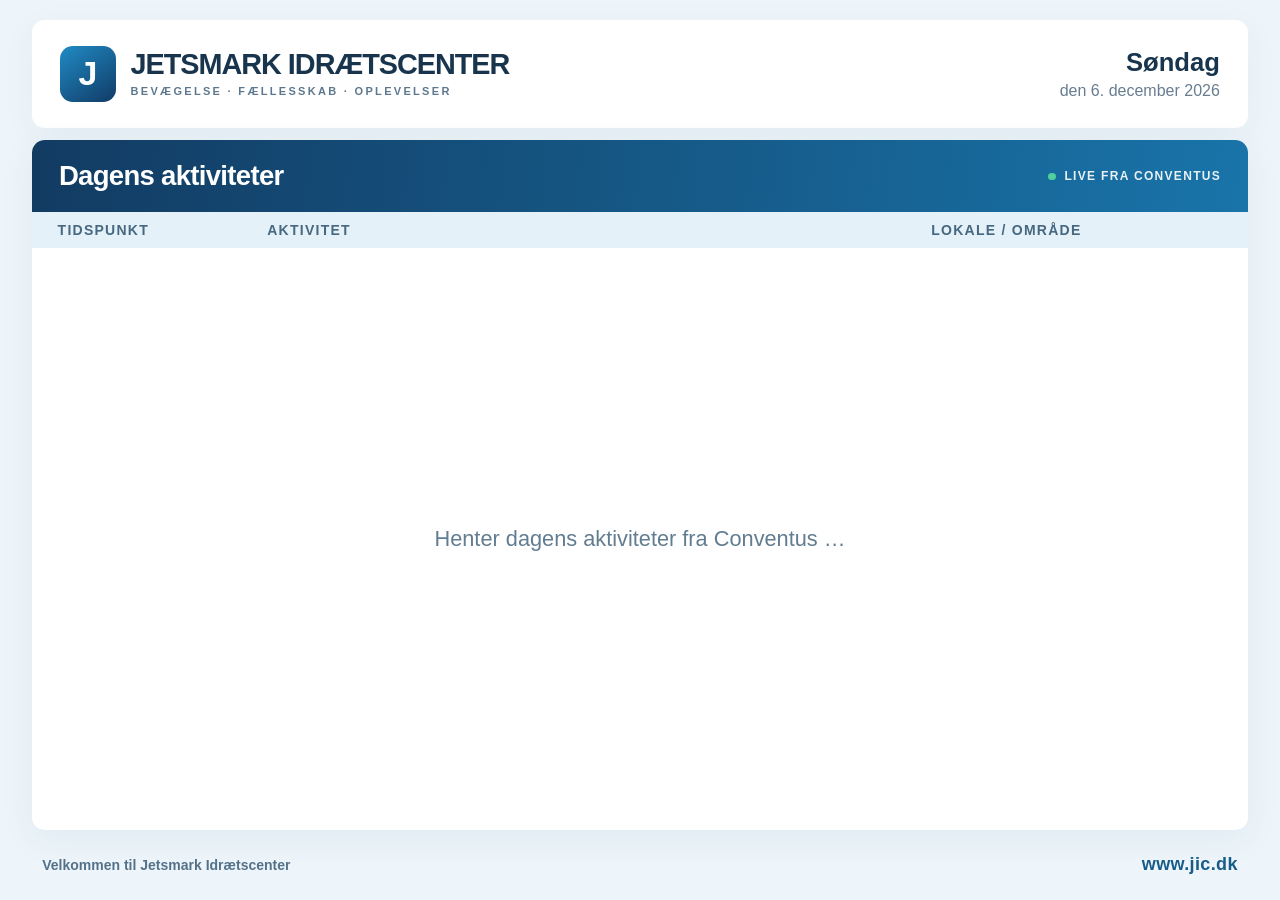
==== foyer/index.html @ 2ba8363d "Add 4K foyer information screen connected to Conventus" ====
<!doctype html>
<html lang="da">
<head>
<meta charset="utf-8"><meta name="viewport" content="width=device-width,initial-scale=1">
<meta http-equiv="refresh" content="300">
<title>Jetsmark Idrætscenter · Foyer</title>
<style>
:root{--navy:#102d4a;--blue:#176da3;--line:#dce8f0;--ink:#19354e;--muted:#687d90}
*{box-sizing:border-box}html,body{margin:0;width:100%;height:100%;overflow:hidden;font-family:Inter,Arial,Helvetica,sans-serif;color:var(--ink);background:#edf5fa}
#stage{width:100%;height:100%;display:flex;flex-direction:column;padding:2.2vh 2.5vw 1.4vh;gap:1.4vh}
header{display:flex;align-items:center;justify-content:space-between;gap:3vw;background:#fff;border-radius:1vw;padding:1.6vh 2.2vw;box-shadow:0 8px 35px #173e5a0c;min-height:12vh}
.brand{display:flex;align-items:center;gap:1.1vw}.mark{height:4.4vw;width:4.4vw;max-height:96px;max-width:96px;border-radius:1vw;background:linear-gradient(145deg,#208bc5,#113b66);color:#fff;display:grid;place-items:center;font-weight:900;font-size:clamp(30px,2.65vw,100px);letter-spacing:-.22em;padding-right:.25em}
.brand-title{font-size:clamp(22px,2.25vw,92px);font-weight:850;letter-spacing:-.035em;line-height:1}.brand-sub{font-size:clamp(11px,.86vw,32px);letter-spacing:.21em;color:#5d788e;font-weight:750;margin-top:.7vh}
.datebox{text-align:right}.weekday{font-weight:850;font-size:clamp(24px,2vw,80px);text-transform:capitalize}.date{font-size:clamp(16px,1.15vw,44px);color:var(--muted);margin-top:.5vh}
main{display:flex;flex-direction:column;flex:1;min-height:0;background:#fff;border-radius:1vw;overflow:hidden;box-shadow:0 8px 35px #173e5a10}
.heading{display:flex;align-items:center;justify-content:space-between;background:linear-gradient(95deg,#123b62,#1974a9);color:#fff;padding:1.4vh 2.1vw;min-height:8vh}
.heading h1{font-size:clamp(25px,2.15vw,80px);margin:0;font-weight:800;letter-spacing:-.025em}.live{font-size:clamp(12px,.85vw,34px);font-weight:750;letter-spacing:.11em;opacity:.9}.live:before{content:"";display:inline-block;width:.65em;height:.65em;background:#55db9e;border-radius:50%;margin-right:.7em}
.colheads{display:grid;grid-template-columns:18% 57% 25%;padding:1.1vh 2vw;background:#e5f1f8;color:#476880;font-size:clamp(14px,1vw,42px);font-weight:800;text-transform:uppercase;letter-spacing:.09em}
#list{flex:1;min-height:0;overflow:hidden;display:flex;flex-direction:column}
.booking{display:grid;grid-template-columns:18% 57% 25%;align-items:center;min-height:0;flex:1;max-height:14vh;padding:1vh 2vw;border-bottom:1px solid var(--line);gap:0}
.booking:nth-child(even){background:#f6fafc}.booking:last-child{border:0}
.time{font-size:clamp(20px,1.75vw,70px);font-weight:850;color:#126392;white-space:nowrap;letter-spacing:-.025em}
.activity{font-size:clamp(18px,1.5vw,60px);font-weight:750;line-height:1.18;padding-right:1.4vw;overflow:hidden;display:-webkit-box;-webkit-line-clamp:2;-webkit-box-orient:vertical}
.resources{display:flex;gap:.4vw;flex-wrap:wrap;padding-left:.8vw}.resource{font-size:clamp(13px,1.03vw,42px);font-weight:750;background:#e0eff8;color:#15547d;padding:.55vh .65vw;border-radius:.35vw;line-height:1.15}
.empty{display:grid;place-items:center;flex:1;color:#627d91;font-size:clamp(18px,1.7vw,64px);padding:2vw;text-align:center}
#list.dense .booking{max-height:none}#list.dense .time{font-size:clamp(15px,1.36vw,55px)}#list.dense .activity{font-size:clamp(14px,1.14vw,48px)}#list.dense .resource{font-size:clamp(11px,.83vw,34px)}
footer{height:5vh;display:flex;align-items:center;justify-content:space-between;padding:0 .8vw;color:#54718a;font-size:clamp(14px,1vw,40px);font-weight:700}
footer .website{font-weight:900;color:#175b88;font-size:clamp(18px,1.3vw,52px);letter-spacing:.02em}
#source{position:absolute;left:-99999px;top:0;opacity:0;pointer-events:none}
@media(max-aspect-ratio:1/1){header{min-height:10vh}.colheads,.booking{grid-template-columns:25% 48% 27%}.heading{min-height:7vh}}
</style>
</head>
<body>
<div id="stage">
<header>
  <div class="brand"><div class="mark" aria-hidden="true">J</div><div><div class="brand-title">JETSMARK IDRÆTSCENTER</div><div class="brand-sub">BEVÆGELSE · FÆLLESSKAB · OPLEVELSER</div></div></div>
  <div class="datebox"><div id="weekday" class="weekday"></div><div id="date" class="date"></div></div>
</header>
<main>
  <div class="heading"><h1>Dagens aktiviteter</h1><div class="live">LIVE FRA CONVENTUS</div></div>
  <div class="colheads"><span>Tidspunkt</span><span>Aktivitet</span><span>Lokale / område</span></div>
  <div id="list"><div class="empty">Henter dagens aktiviteter fra Conventus …</div></div>
</main>
<footer><span>Velkommen til Jetsmark Idrætscenter</span><span class="website">www.jic.dk</span></footer>
</div>
<div id="source" aria-hidden="true">
<script src="https://www.conventus.dk/dataudv/www/booking_v2_liste.php?forening=2944&vis=1&ressourcer=5394;5395;41893;41892;41895;41896;43929;43931;26597;40665;5396;22230;47117&kategorier=&kun_egne=false&skyggebookinger=false&gruppeAfd=&layout=relativ&columns=skygge;dato;tid;titel;info;kategori;ressource;book&heads=day"></script>
</div>
<script>
(function(){
const TZ='Europe/Copenhagen', list=document.getElementById('list');
const fmt=new Intl.DateTimeFormat('da-DK',{timeZone:TZ,weekday:'long',day:'numeric',month:'long',year:'numeric'}).format(new Date());
document.getElementById('weekday').textContent=fmt.split(' ')[0];
document.getElementById('date').textContent=fmt.slice(fmt.indexOf(' ')+1);
function norm(s){return String(s||'').replace(/\s+/g,' ').trim();}
function esc(s){return String(s||'').replace(/[&<>"]/g,c=>({'&':'&amp;','<':'&lt;','>':'&gt;','"':'&quot;'}[c]));}
function parts(){const v={};new Intl.DateTimeFormat('en-GB',{timeZone:TZ,day:'2-digit',month:'2-digit',year:'numeric'}).formatToParts(new Date()).forEach(x=>v[x.type]=Number(x.value)||x.value);return v;}
function isToday(s){const m=String(s).match(/(\d{1,2})[-./](\d{1,2})[-./](\d{4})/),p=parts();return !!m&&+m[1]===p.day&&+m[2]===p.month&&+m[3]===p.year;}
function time(s){const m=String(s).match(/(\d{1,2}[:.]\d{2})\s*(?:-|–|—|til)\s*(\d{1,2}[:.]\d{2})/i);return m?m[1].replace('.',':')+'–'+m[2].replace('.',':'):((String(s).match(/\d{1,2}[:.]\d{2}/)||[])[0]||'').replace('.',':');}
function mapping(table){const map={};table.querySelectorAll('tr').forEach(tr=>{if(Object.keys(map).length)return;[...tr.querySelectorAll('th')].forEach((th,i)=>{const n=norm(th.textContent).toLowerCase();if(n.includes('tid'))map.time=i;if(n.includes('titel'))map.title=i;if(n.includes('ressource'))map.resource=i;});});return map;}
function read(){
const tables=document.querySelectorAll('#source table');if(!tables.length)return null;
const output=[],keys=new Map();
tables.forEach(table=>{const h=mapping(table);table.querySelectorAll('tr').forEach(tr=>{
if(tr.querySelector('th'))return;const cells=[...tr.cells],vals=cells.map(c=>norm(c.textContent));if(cells.length<2||!isToday(tr.textContent))return;
const ix=h.time??vals.findIndex(s=>/\d{1,2}[:.]\d{2}/.test(s));if(ix<0)return;
const t=time(vals[ix]),title=vals[h.title??(ix+1)];if(!t||!title)return;
const res=vals[h.resource??(ix+4)]||'';
const key=(t+'|'+title).toLowerCase();let item=keys.get(key);
if(!item){item={t,title,resources:[]};keys.set(key,item);output.push(item);}
let resource=norm(res);
if(/Karlsvognen/i.test(resource)&&/(Gamma|Zeta)/i.test(tr.textContent))resource=resource.replace(/Mødelokale\s+Karlsvognen|Karlsvognen/ig,'').trim();
if(resource&&!item.resources.includes(resource))item.resources.push(resource);
});});
output.sort((a,b)=>a.t.localeCompare(b.t,'da'));return output;
}
function render(){
const data=read();if(!data)return false;
if(!data.length){list.innerHTML='<div class="empty">Ingen aktiviteter registreret i dag</div>';return true;}
list.innerHTML=data.map(x=>'<div class="booking"><div class="time">'+esc(x.t)+'</div><div class="activity">'+esc(x.title)+'</div><div class="resources">'+(x.resources.length?x.resources.map(r=>'<span class="resource">'+esc(r)+'</span>').join(''):'<span class="resource">—</span>')+'</div></div>').join('');
if(data.length>8)list.classList.add('dense');return true;
}
let count=0;const poll=setInterval(()=>{count++;if(render()||count>=100){clearInterval(poll);if(count>=100&&list.textContent.includes('Henter'))list.innerHTML='<div class="empty">Kunne ikke hente dagens aktiviteter. Skærmen forsøger igen automatisk.</div>';}},300);
})();
</script>
</body>
</html>
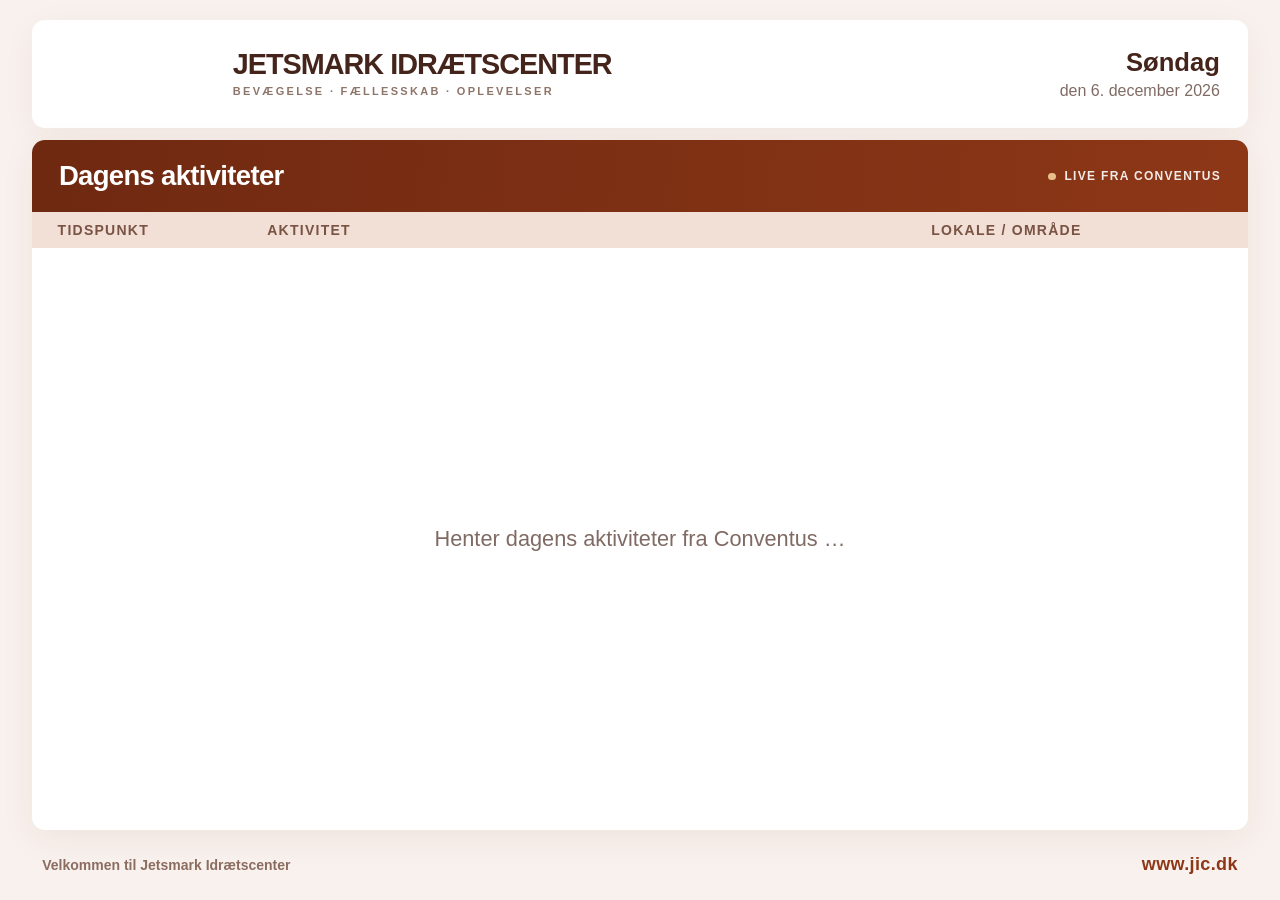
==== commit 9b5bce7a: "Use official JIC logo and brand red colors on foyer screen" ====
--- a/foyer/index.html
+++ b/foyer/index.html
@@ -5,35 +5,35 @@
 <meta http-equiv="refresh" content="300">
 <title>Jetsmark Idrætscenter · Foyer</title>
 <style>
-:root{--navy:#102d4a;--blue:#176da3;--line:#dce8f0;--ink:#19354e;--muted:#687d90}
-*{box-sizing:border-box}html,body{margin:0;width:100%;height:100%;overflow:hidden;font-family:Inter,Arial,Helvetica,sans-serif;color:var(--ink);background:#edf5fa}
+:root{--navy:#6F2911;--blue:#8D3717;--line:#eddbd4;--ink:#45251b;--muted:#806b64}
+*{box-sizing:border-box}html,body{margin:0;width:100%;height:100%;overflow:hidden;font-family:Inter,Arial,Helvetica,sans-serif;color:var(--ink);background:#f8f1ed}
 #stage{width:100%;height:100%;display:flex;flex-direction:column;padding:2.2vh 2.5vw 1.4vh;gap:1.4vh}
-header{display:flex;align-items:center;justify-content:space-between;gap:3vw;background:#fff;border-radius:1vw;padding:1.6vh 2.2vw;box-shadow:0 8px 35px #173e5a0c;min-height:12vh}
-.brand{display:flex;align-items:center;gap:1.1vw}.mark{height:4.4vw;width:4.4vw;max-height:96px;max-width:96px;border-radius:1vw;background:linear-gradient(145deg,#208bc5,#113b66);color:#fff;display:grid;place-items:center;font-weight:900;font-size:clamp(30px,2.65vw,100px);letter-spacing:-.22em;padding-right:.25em}
-.brand-title{font-size:clamp(22px,2.25vw,92px);font-weight:850;letter-spacing:-.035em;line-height:1}.brand-sub{font-size:clamp(11px,.86vw,32px);letter-spacing:.21em;color:#5d788e;font-weight:750;margin-top:.7vh}
+header{display:flex;align-items:center;justify-content:space-between;gap:3vw;background:#fff;border-radius:1vw;padding:1.6vh 2.2vw;box-shadow:0 8px 35px #6f29110c;min-height:12vh}
+.brand{display:flex;align-items:center;gap:1.1vw}.mark{height:4.4vw;width:4.4vw;max-height:96px;max-width:96px;border-radius:1vw;background:linear-gradient(145deg,#C87959,#8D3717);color:#fff;display:grid;place-items:center;font-weight:900;font-size:clamp(30px,2.65vw,100px);letter-spacing:-.22em;padding-right:.25em}
+.brand-title{font-size:clamp(22px,2.25vw,92px);font-weight:850;letter-spacing:-.035em;line-height:1}.brand-sub{font-size:clamp(11px,.86vw,32px);letter-spacing:.21em;color:#8e756a;font-weight:750;margin-top:.7vh}
 .datebox{text-align:right}.weekday{font-weight:850;font-size:clamp(24px,2vw,80px);text-transform:capitalize}.date{font-size:clamp(16px,1.15vw,44px);color:var(--muted);margin-top:.5vh}
-main{display:flex;flex-direction:column;flex:1;min-height:0;background:#fff;border-radius:1vw;overflow:hidden;box-shadow:0 8px 35px #173e5a10}
-.heading{display:flex;align-items:center;justify-content:space-between;background:linear-gradient(95deg,#123b62,#1974a9);color:#fff;padding:1.4vh 2.1vw;min-height:8vh}
-.heading h1{font-size:clamp(25px,2.15vw,80px);margin:0;font-weight:800;letter-spacing:-.025em}.live{font-size:clamp(12px,.85vw,34px);font-weight:750;letter-spacing:.11em;opacity:.9}.live:before{content:"";display:inline-block;width:.65em;height:.65em;background:#55db9e;border-radius:50%;margin-right:.7em}
-.colheads{display:grid;grid-template-columns:18% 57% 25%;padding:1.1vh 2vw;background:#e5f1f8;color:#476880;font-size:clamp(14px,1vw,42px);font-weight:800;text-transform:uppercase;letter-spacing:.09em}
+main{display:flex;flex-direction:column;flex:1;min-height:0;background:#fff;border-radius:1vw;overflow:hidden;box-shadow:0 8px 35px #6f291110}
+.heading{display:flex;align-items:center;justify-content:space-between;background:linear-gradient(95deg,#6F2911,#8D3717);color:#fff;padding:1.4vh 2.1vw;min-height:8vh}
+.heading h1{font-size:clamp(25px,2.15vw,80px);margin:0;font-weight:800;letter-spacing:-.025em}.live{font-size:clamp(12px,.85vw,34px);font-weight:750;letter-spacing:.11em;opacity:.9}.live:before{content:"";display:inline-block;width:.65em;height:.65em;background:#f3ce95;border-radius:50%;margin-right:.7em}
+.colheads{display:grid;grid-template-columns:18% 57% 25%;padding:1.1vh 2vw;background:#f2dfd6;color:#795343;font-size:clamp(14px,1vw,42px);font-weight:800;text-transform:uppercase;letter-spacing:.09em}
 #list{flex:1;min-height:0;overflow:hidden;display:flex;flex-direction:column}
 .booking{display:grid;grid-template-columns:18% 57% 25%;align-items:center;min-height:0;flex:1;max-height:14vh;padding:1vh 2vw;border-bottom:1px solid var(--line);gap:0}
-.booking:nth-child(even){background:#f6fafc}.booking:last-child{border:0}
-.time{font-size:clamp(20px,1.75vw,70px);font-weight:850;color:#126392;white-space:nowrap;letter-spacing:-.025em}
+.booking:nth-child(even){background:#fbf6f3}.booking:last-child{border:0}
+.time{font-size:clamp(20px,1.75vw,70px);font-weight:850;color:#8D3717;white-space:nowrap;letter-spacing:-.025em}
 .activity{font-size:clamp(18px,1.5vw,60px);font-weight:750;line-height:1.18;padding-right:1.4vw;overflow:hidden;display:-webkit-box;-webkit-line-clamp:2;-webkit-box-orient:vertical}
-.resources{display:flex;gap:.4vw;flex-wrap:wrap;padding-left:.8vw}.resource{font-size:clamp(13px,1.03vw,42px);font-weight:750;background:#e0eff8;color:#15547d;padding:.55vh .65vw;border-radius:.35vw;line-height:1.15}
-.empty{display:grid;place-items:center;flex:1;color:#627d91;font-size:clamp(18px,1.7vw,64px);padding:2vw;text-align:center}
+.resources{display:flex;gap:.4vw;flex-wrap:wrap;padding-left:.8vw}.resource{font-size:clamp(13px,1.03vw,42px);font-weight:750;background:#f4e5dd;color:#6F2911;padding:.55vh .65vw;border-radius:.35vw;line-height:1.15}
+.empty{display:grid;place-items:center;flex:1;color:#806b64;font-size:clamp(18px,1.7vw,64px);padding:2vw;text-align:center}
 #list.dense .booking{max-height:none}#list.dense .time{font-size:clamp(15px,1.36vw,55px)}#list.dense .activity{font-size:clamp(14px,1.14vw,48px)}#list.dense .resource{font-size:clamp(11px,.83vw,34px)}
-footer{height:5vh;display:flex;align-items:center;justify-content:space-between;padding:0 .8vw;color:#54718a;font-size:clamp(14px,1vw,40px);font-weight:700}
-footer .website{font-weight:900;color:#175b88;font-size:clamp(18px,1.3vw,52px);letter-spacing:.02em}
+footer{height:5vh;display:flex;align-items:center;justify-content:space-between;padding:0 .8vw;color:#8b6d60;font-size:clamp(14px,1vw,40px);font-weight:700}
+footer .website{font-weight:900;color:#8D3717;font-size:clamp(18px,1.3vw,52px);letter-spacing:.02em}
 #source{position:absolute;left:-99999px;top:0;opacity:0;pointer-events:none}
 @media(max-aspect-ratio:1/1){header{min-height:10vh}.colheads,.booking{grid-template-columns:25% 48% 27%}.heading{min-height:7vh}}
-</style>
+.official-logo{height:6.7vh;max-height:150px;width:auto;max-width:14vw;object-fit:contain;flex-shrink:0}.brand{gap:1.5vw}</style>
 </head>
 <body>
 <div id="stage">
 <header>
-  <div class="brand"><div class="mark" aria-hidden="true">J</div><div><div class="brand-title">JETSMARK IDRÆTSCENTER</div><div class="brand-sub">BEVÆGELSE · FÆLLESSKAB · OPLEVELSER</div></div></div>
+  <div class="brand"><img class="official-logo" src="[data-uri]" alt="Jetsmark Idrætscenter logo"><div><div class="brand-title">JETSMARK IDRÆTSCENTER</div><div class="brand-sub">BEVÆGELSE · FÆLLESSKAB · OPLEVELSER</div></div></div>
   <div class="datebox"><div id="weekday" class="weekday"></div><div id="date" class="date"></div></div>
 </header>
 <main>
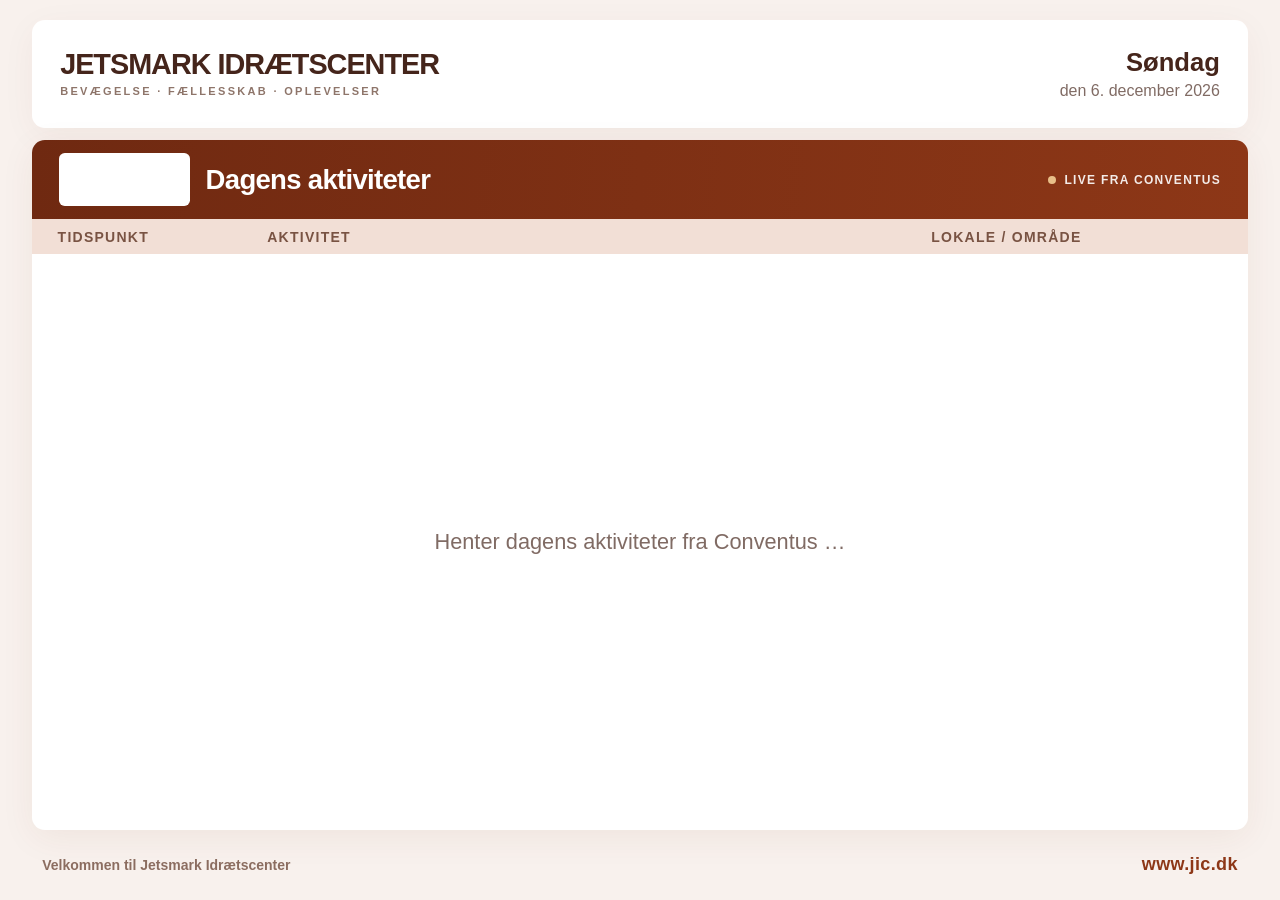
==== commit 5aae7bd0: "Vertically center foyer booking rows and show JIC logo beside activities heading" ====
--- a/foyer/index.html
+++ b/foyer/index.html
@@ -16,28 +16,28 @@
 .heading{display:flex;align-items:center;justify-content:space-between;background:linear-gradient(95deg,#6F2911,#8D3717);color:#fff;padding:1.4vh 2.1vw;min-height:8vh}
 .heading h1{font-size:clamp(25px,2.15vw,80px);margin:0;font-weight:800;letter-spacing:-.025em}.live{font-size:clamp(12px,.85vw,34px);font-weight:750;letter-spacing:.11em;opacity:.9}.live:before{content:"";display:inline-block;width:.65em;height:.65em;background:#f3ce95;border-radius:50%;margin-right:.7em}
 .colheads{display:grid;grid-template-columns:18% 57% 25%;padding:1.1vh 2vw;background:#f2dfd6;color:#795343;font-size:clamp(14px,1vw,42px);font-weight:800;text-transform:uppercase;letter-spacing:.09em}
-#list{flex:1;min-height:0;overflow:hidden;display:flex;flex-direction:column}
-.booking{display:grid;grid-template-columns:18% 57% 25%;align-items:center;min-height:0;flex:1;max-height:14vh;padding:1vh 2vw;border-bottom:1px solid var(--line);gap:0}
+#list{flex:1;min-height:0;overflow:hidden;display:grid;grid-template-rows:repeat(var(--rows,1),minmax(0,1fr))}
+.booking{display:grid;grid-template-columns:18% 57% 25%;align-items:center;min-height:0;height:100%;padding:0 2vw;border-bottom:1px solid var(--line);gap:0;overflow:hidden}
 .booking:nth-child(even){background:#fbf6f3}.booking:last-child{border:0}
-.time{font-size:clamp(20px,1.75vw,70px);font-weight:850;color:#8D3717;white-space:nowrap;letter-spacing:-.025em}
-.activity{font-size:clamp(18px,1.5vw,60px);font-weight:750;line-height:1.18;padding-right:1.4vw;overflow:hidden;display:-webkit-box;-webkit-line-clamp:2;-webkit-box-orient:vertical}
-.resources{display:flex;gap:.4vw;flex-wrap:wrap;padding-left:.8vw}.resource{font-size:clamp(13px,1.03vw,42px);font-weight:750;background:#f4e5dd;color:#6F2911;padding:.55vh .65vw;border-radius:.35vw;line-height:1.15}
+.time{display:flex;align-items:center;height:100%;line-height:1.1;font-size:clamp(20px,1.75vw,70px);font-weight:850;color:#8D3717;white-space:nowrap;letter-spacing:-.025em}
+.activity{align-self:center;line-height:1.1;font-size:clamp(18px,1.5vw,60px);font-weight:750;line-height:1.18;padding-right:1.4vw;overflow:hidden;display:-webkit-box;-webkit-line-clamp:2;-webkit-box-orient:vertical}
+.resources{display:flex;align-items:center;align-self:center;gap:.4vw;flex-wrap:wrap;padding-left:.8vw}.resource{font-size:clamp(13px,1.03vw,42px);font-weight:750;background:#f4e5dd;color:#6F2911;padding:.55vh .65vw;border-radius:.35vw;line-height:1.15}
 .empty{display:grid;place-items:center;flex:1;color:#806b64;font-size:clamp(18px,1.7vw,64px);padding:2vw;text-align:center}
-#list.dense .booking{max-height:none}#list.dense .time{font-size:clamp(15px,1.36vw,55px)}#list.dense .activity{font-size:clamp(14px,1.14vw,48px)}#list.dense .resource{font-size:clamp(11px,.83vw,34px)}
+#list.dense .booking{min-height:0}#list.dense .time{font-size:clamp(15px,1.36vw,55px)}#list.dense .activity{font-size:clamp(14px,1.14vw,48px)}#list.dense .resource{font-size:clamp(11px,.83vw,34px)}
 footer{height:5vh;display:flex;align-items:center;justify-content:space-between;padding:0 .8vw;color:#8b6d60;font-size:clamp(14px,1vw,40px);font-weight:700}
 footer .website{font-weight:900;color:#8D3717;font-size:clamp(18px,1.3vw,52px);letter-spacing:.02em}
 #source{position:absolute;left:-99999px;top:0;opacity:0;pointer-events:none}
 @media(max-aspect-ratio:1/1){header{min-height:10vh}.colheads,.booking{grid-template-columns:25% 48% 27%}.heading{min-height:7vh}}
-.official-logo{height:6.7vh;max-height:150px;width:auto;max-width:14vw;object-fit:contain;flex-shrink:0}.brand{gap:1.5vw}</style>
+.official-logo{height:6.7vh;max-height:150px;width:auto;max-width:14vw;object-fit:contain;flex-shrink:0}.brand{gap:1.5vw}.heading-left{display:flex;align-items:center;gap:1.2vw;min-width:0}.heading-left .official-logo{height:5.9vh;max-height:110px;max-width:11vw;object-fit:contain;background:#fff;border-radius:.45vw;padding:.25vh .3vw}.booking .time,.booking .activity,.booking .resources{min-height:0}.booking .resource{white-space:nowrap;padding:.35vh .65vw}.booking .resources{overflow:hidden}.booking .activity{overflow:hidden;line-height:1.12}#list.very-dense .time{font-size:clamp(13px,1.07vw,42px)}#list.very-dense .activity{font-size:clamp(12px,.9vw,38px)}#list.very-dense .resource{font-size:clamp(10px,.7vw,29px);padding:.2vh .35vw}</style>
 </head>
 <body>
 <div id="stage">
 <header>
-  <div class="brand"><img class="official-logo" src="[data-uri]" alt="Jetsmark Idrætscenter logo"><div><div class="brand-title">JETSMARK IDRÆTSCENTER</div><div class="brand-sub">BEVÆGELSE · FÆLLESSKAB · OPLEVELSER</div></div></div>
+  <div class="brand"><div><div class="brand-title">JETSMARK IDRÆTSCENTER</div><div class="brand-sub">BEVÆGELSE · FÆLLESSKAB · OPLEVELSER</div></div></div>
   <div class="datebox"><div id="weekday" class="weekday"></div><div id="date" class="date"></div></div>
 </header>
 <main>
-  <div class="heading"><h1>Dagens aktiviteter</h1><div class="live">LIVE FRA CONVENTUS</div></div>
+  <div class="heading"><div class="heading-left"><img class="official-logo" src="[data-uri]" alt="Jetsmark Idrætscenter logo"><h1>Dagens aktiviteter</h1></div><div class="live">LIVE FRA CONVENTUS</div></div>
   <div class="colheads"><span>Tidspunkt</span><span>Aktivitet</span><span>Lokale / område</span></div>
   <div id="list"><div class="empty">Henter dagens aktiviteter fra Conventus …</div></div>
 </main>
@@ -78,7 +78,7 @@
 const data=read();if(!data)return false;
 if(!data.length){list.innerHTML='<div class="empty">Ingen aktiviteter registreret i dag</div>';return true;}
 list.innerHTML=data.map(x=>'<div class="booking"><div class="time">'+esc(x.t)+'</div><div class="activity">'+esc(x.title)+'</div><div class="resources">'+(x.resources.length?x.resources.map(r=>'<span class="resource">'+esc(r)+'</span>').join(''):'<span class="resource">—</span>')+'</div></div>').join('');
-if(data.length>8)list.classList.add('dense');return true;
+list.style.setProperty('--rows',String(data.length));list.classList.toggle('dense',data.length>8);list.classList.toggle('very-dense',data.length>17);return true;
 }
 let count=0;const poll=setInterval(()=>{count++;if(render()||count>=100){clearInterval(poll);if(count>=100&&list.textContent.includes('Henter'))list.innerHTML='<div class="empty">Kunne ikke hente dagens aktiviteter. Skærmen forsøger igen automatisk.</div>';}},300);
 })();
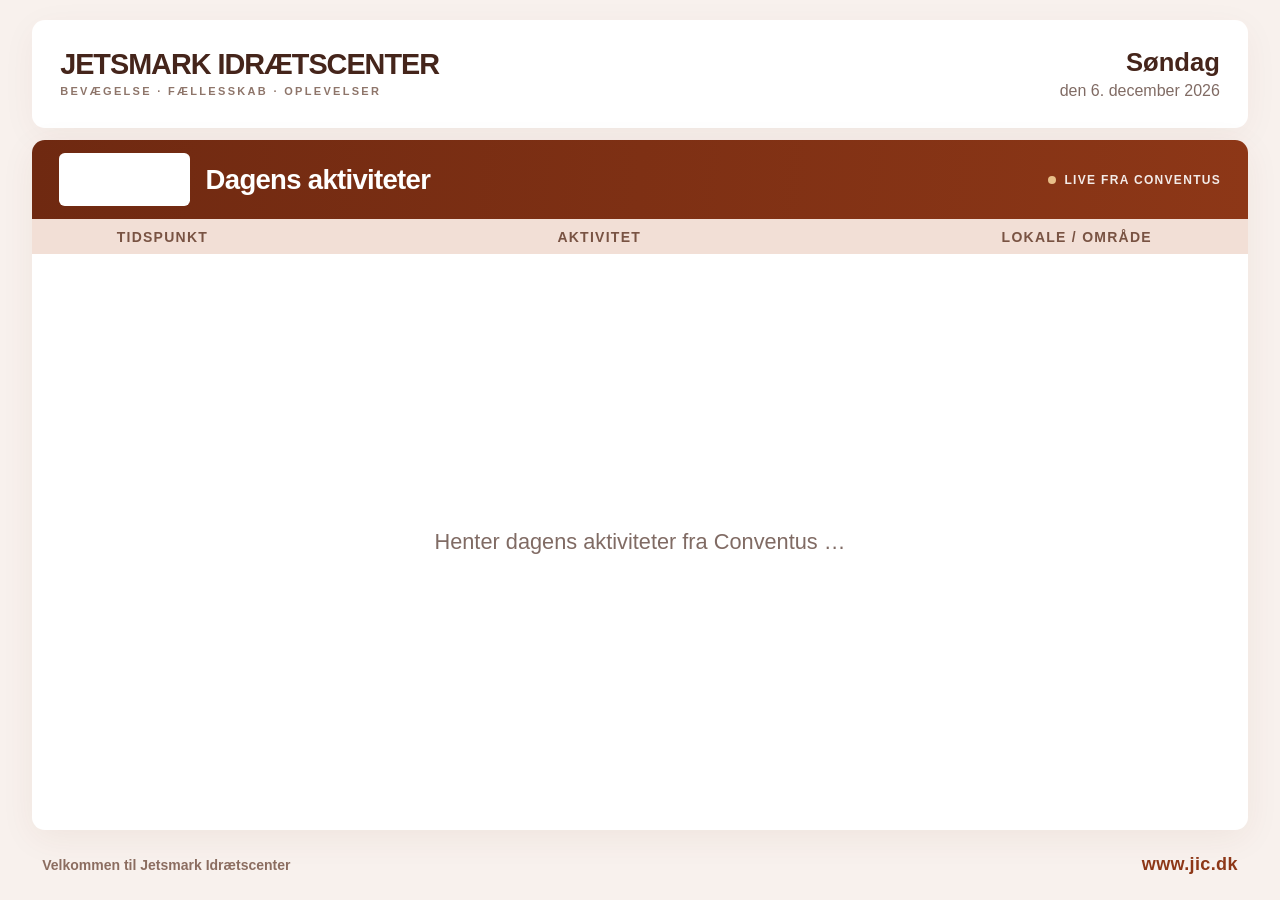
==== commit 0a3d0fb3: "Fix horizontal and vertical centering of all foyer booking columns" ====
--- a/foyer/index.html
+++ b/foyer/index.html
@@ -28,7 +28,25 @@
 footer .website{font-weight:900;color:#8D3717;font-size:clamp(18px,1.3vw,52px);letter-spacing:.02em}
 #source{position:absolute;left:-99999px;top:0;opacity:0;pointer-events:none}
 @media(max-aspect-ratio:1/1){header{min-height:10vh}.colheads,.booking{grid-template-columns:25% 48% 27%}.heading{min-height:7vh}}
-.official-logo{height:6.7vh;max-height:150px;width:auto;max-width:14vw;object-fit:contain;flex-shrink:0}.brand{gap:1.5vw}.heading-left{display:flex;align-items:center;gap:1.2vw;min-width:0}.heading-left .official-logo{height:5.9vh;max-height:110px;max-width:11vw;object-fit:contain;background:#fff;border-radius:.45vw;padding:.25vh .3vw}.booking .time,.booking .activity,.booking .resources{min-height:0}.booking .resource{white-space:nowrap;padding:.35vh .65vw}.booking .resources{overflow:hidden}.booking .activity{overflow:hidden;line-height:1.12}#list.very-dense .time{font-size:clamp(13px,1.07vw,42px)}#list.very-dense .activity{font-size:clamp(12px,.9vw,38px)}#list.very-dense .resource{font-size:clamp(10px,.7vw,29px);padding:.2vh .35vw}</style>
+.official-logo{height:6.7vh;max-height:150px;width:auto;max-width:14vw;object-fit:contain;flex-shrink:0}.brand{gap:1.5vw}.heading-left{display:flex;align-items:center;gap:1.2vw;min-width:0}.heading-left .official-logo{height:5.9vh;max-height:110px;max-width:11vw;object-fit:contain;background:#fff;border-radius:.45vw;padding:.25vh .3vw}.booking .time,.booking .activity,.booking .resources{min-height:0}.booking .resource{white-space:nowrap;padding:.35vh .65vw}.booking .resources{overflow:hidden}.booking .activity{overflow:hidden;line-height:1.12}#list.very-dense .time{font-size:clamp(13px,1.07vw,42px)}#list.very-dense .activity{font-size:clamp(12px,.9vw,38px)}#list.very-dense .resource{font-size:clamp(10px,.7vw,29px);padding:.2vh .35vw}
+/* Foyer: center every item in its row, both vertically and horizontally. */
+.colheads{align-items:center;text-align:center}
+.colheads>span{display:flex;align-items:center;justify-content:center;text-align:center}
+.booking{align-items:stretch}
+.booking>.time,.booking>.activity,.booking>.resources{
+  height:100%;min-height:0;min-width:0;
+  display:flex;align-items:center;justify-content:center;
+  text-align:center;align-self:stretch;box-sizing:border-box;
+  margin:0;padding-top:0;padding-bottom:0;
+}
+.booking>.activity{
+  -webkit-line-clamp:unset;-webkit-box-orient:initial;
+  overflow:hidden;line-height:1.1;padding-left:.6vw;padding-right:.6vw;
+}
+.booking>.resources{padding-left:.6vw;padding-right:.6vw;align-content:center;gap:.3vw}
+.booking>.time{line-height:1.1}
+.booking .resource{display:inline-flex;align-items:center;justify-content:center;line-height:1.15;max-height:100%}
+</style>
 </head>
 <body>
 <div id="stage">
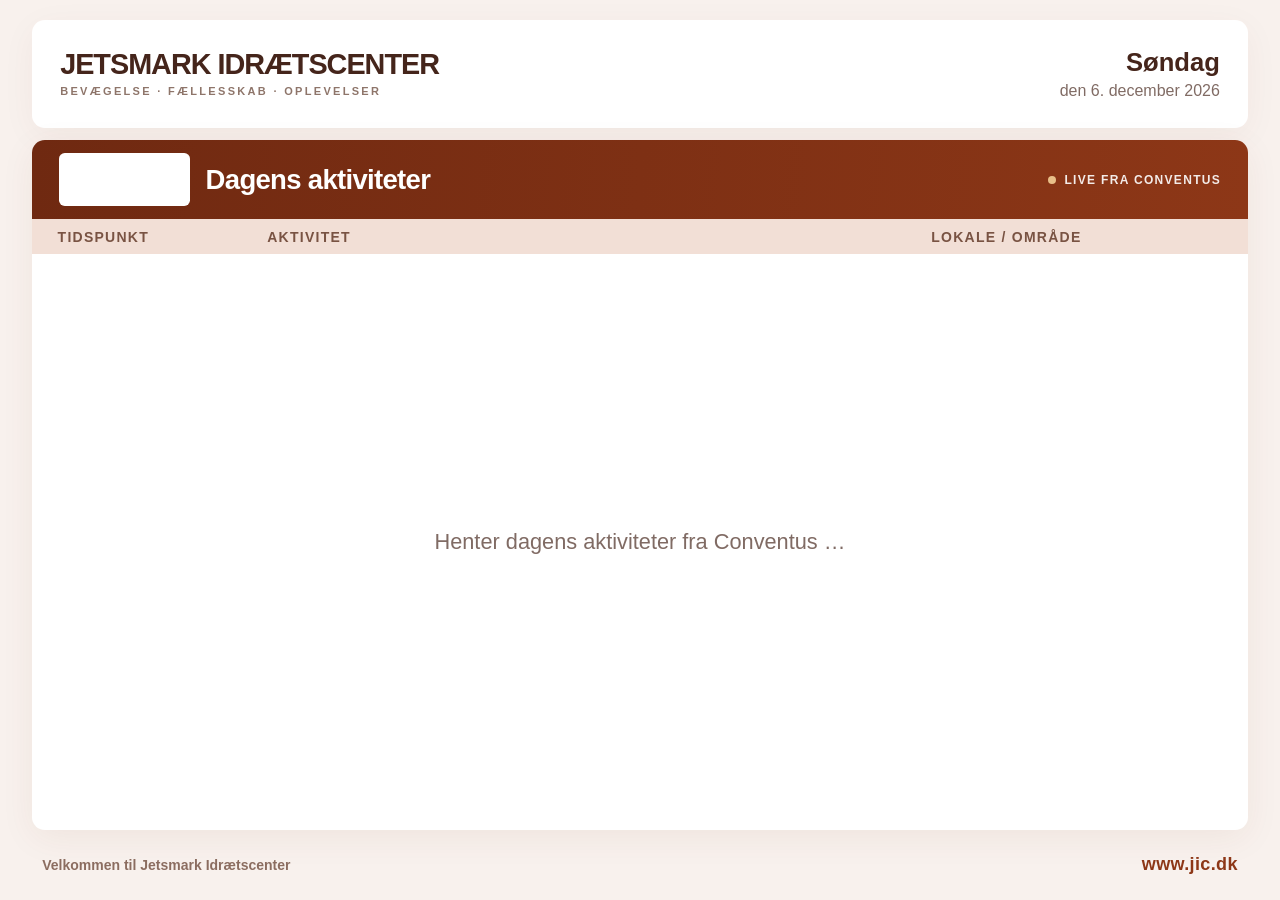
==== commit 27b2f960: "Keep foyer booking text left-aligned while vertically centering each row" ====
--- a/foyer/index.html
+++ b/foyer/index.html
@@ -30,13 +30,13 @@
 @media(max-aspect-ratio:1/1){header{min-height:10vh}.colheads,.booking{grid-template-columns:25% 48% 27%}.heading{min-height:7vh}}
 .official-logo{height:6.7vh;max-height:150px;width:auto;max-width:14vw;object-fit:contain;flex-shrink:0}.brand{gap:1.5vw}.heading-left{display:flex;align-items:center;gap:1.2vw;min-width:0}.heading-left .official-logo{height:5.9vh;max-height:110px;max-width:11vw;object-fit:contain;background:#fff;border-radius:.45vw;padding:.25vh .3vw}.booking .time,.booking .activity,.booking .resources{min-height:0}.booking .resource{white-space:nowrap;padding:.35vh .65vw}.booking .resources{overflow:hidden}.booking .activity{overflow:hidden;line-height:1.12}#list.very-dense .time{font-size:clamp(13px,1.07vw,42px)}#list.very-dense .activity{font-size:clamp(12px,.9vw,38px)}#list.very-dense .resource{font-size:clamp(10px,.7vw,29px);padding:.2vh .35vw}
 /* Foyer: center every item in its row, both vertically and horizontally. */
-.colheads{align-items:center;text-align:center}
-.colheads>span{display:flex;align-items:center;justify-content:center;text-align:center}
+.colheads{align-items:center;text-align:left}
+.colheads>span{display:flex;align-items:center;justify-content:flex-start;text-align:left}
 .booking{align-items:stretch}
 .booking>.time,.booking>.activity,.booking>.resources{
   height:100%;min-height:0;min-width:0;
-  display:flex;align-items:center;justify-content:center;
-  text-align:center;align-self:stretch;box-sizing:border-box;
+  display:flex;align-items:center;justify-content:flex-start;
+  text-align:left;align-self:stretch;box-sizing:border-box;
   margin:0;padding-top:0;padding-bottom:0;
 }
 .booking>.activity{
@@ -45,7 +45,7 @@
 }
 .booking>.resources{padding-left:.6vw;padding-right:.6vw;align-content:center;gap:.3vw}
 .booking>.time{line-height:1.1}
-.booking .resource{display:inline-flex;align-items:center;justify-content:center;line-height:1.15;max-height:100%}
+.booking .resource{display:inline-flex;align-items:center;justify-content:flex-start;line-height:1.15;max-height:100%}
 </style>
 </head>
 <body>
